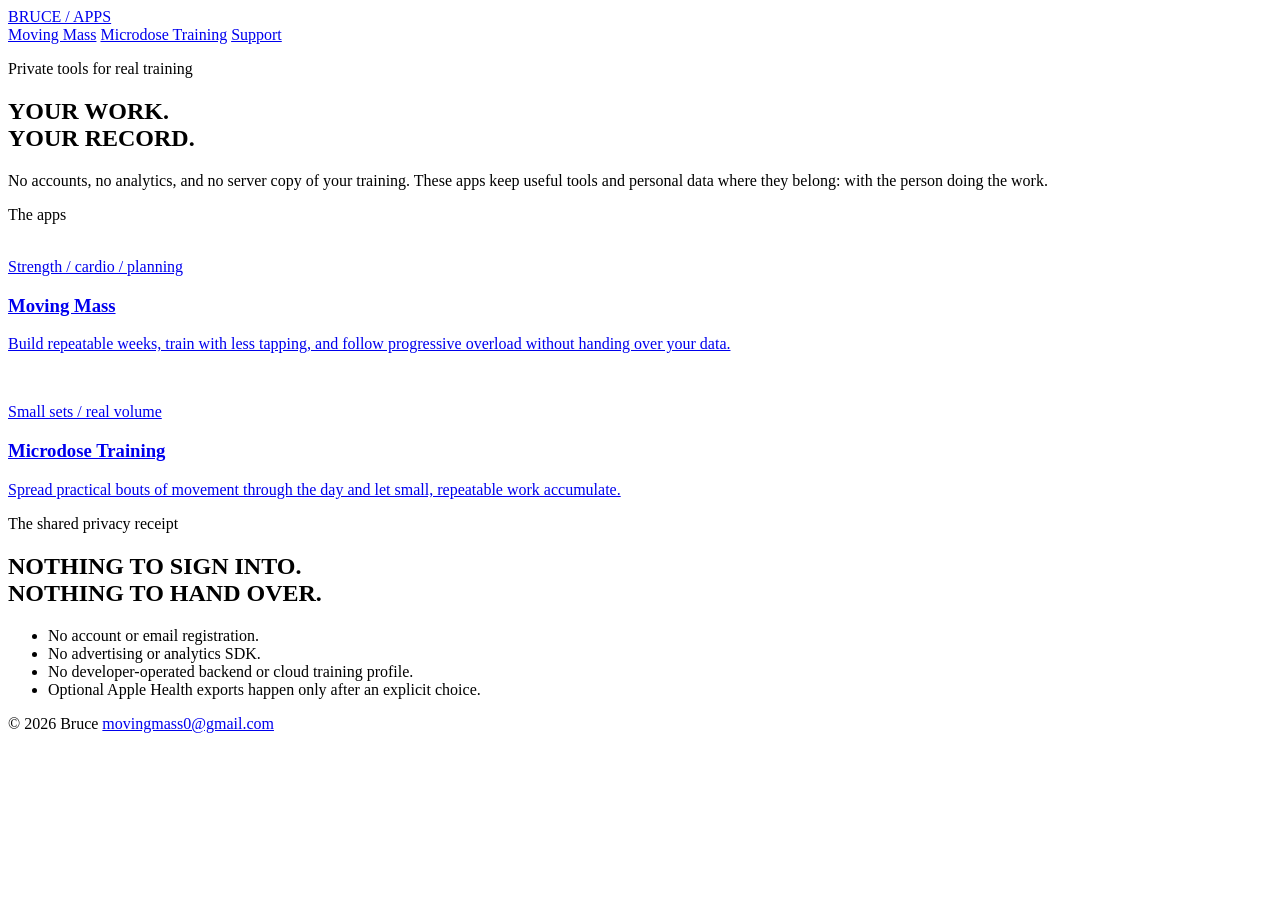
==== index.html @ 4e065a7a "Launch public app support site" ====
<!doctype html>
<html lang="en">
<head>
  <meta charset="utf-8">
  <meta name="viewport" content="width=device-width, initial-scale=1">
  <meta name="description" content="Private, on-device training apps by Bruce.">
  <title>Bruce — Training Apps</title>
  <link rel="stylesheet" href="/app-support/styles.css">
</head>
<body>
  <header class="site-header">
    <a class="wordmark" href="/app-support/">BRUCE / APPS</a>
    <nav aria-label="Primary navigation">
      <a href="/app-support/moving-mass/">Moving Mass</a>
      <a href="/app-support/microdose-training/">Microdose Training</a>
      <a href="mailto:movingmass0@gmail.com">Support</a>
    </nav>
  </header>

  <main>
    <section class="page-heading">
      <p class="eyebrow">Private tools for real training</p>
      <h1>YOUR WORK.<br>YOUR RECORD.</h1>
      <p class="lede">No accounts, no analytics, and no server copy of your training. These apps keep useful tools and personal data where they belong: with the person doing the work.</p>
    </section>

    <div class="rule-heading"><span class="section-label">The apps</span></div>
    <section class="card-grid" aria-label="Training apps">
      <a class="card card-link app-card" href="/app-support/moving-mass/">
        <img src="/app-support/assets/moving-mass-icon.png" alt="">
        <div>
          <p class="meta">Strength / cardio / planning</p>
          <h3>Moving Mass</h3>
          <p>Build repeatable weeks, train with less tapping, and follow progressive overload without handing over your data.</p>
        </div>
      </a>

      <a class="card card-link app-card" href="/app-support/microdose-training/">
        <img src="/app-support/assets/microdose-training-icon.png" alt="">
        <div>
          <p class="meta">Small sets / real volume</p>
          <h3>Microdose Training</h3>
          <p>Spread practical bouts of movement through the day and let small, repeatable work accumulate.</p>
        </div>
      </a>
    </section>

    <section class="paper privacy-receipt">
      <p class="eyebrow">The shared privacy receipt</p>
      <h2>NOTHING TO SIGN INTO.<br>NOTHING TO HAND OVER.</h2>
      <ul>
        <li>No account or email registration.</li>
        <li>No advertising or analytics SDK.</li>
        <li>No developer-operated backend or cloud training profile.</li>
        <li>Optional Apple Health exports happen only after an explicit choice.</li>
      </ul>
    </section>
  </main>

  <footer class="site-footer">
    <span>© 2026 Bruce</span>
    <a href="mailto:movingmass0@gmail.com">movingmass0@gmail.com</a>
  </footer>
</body>
</html>
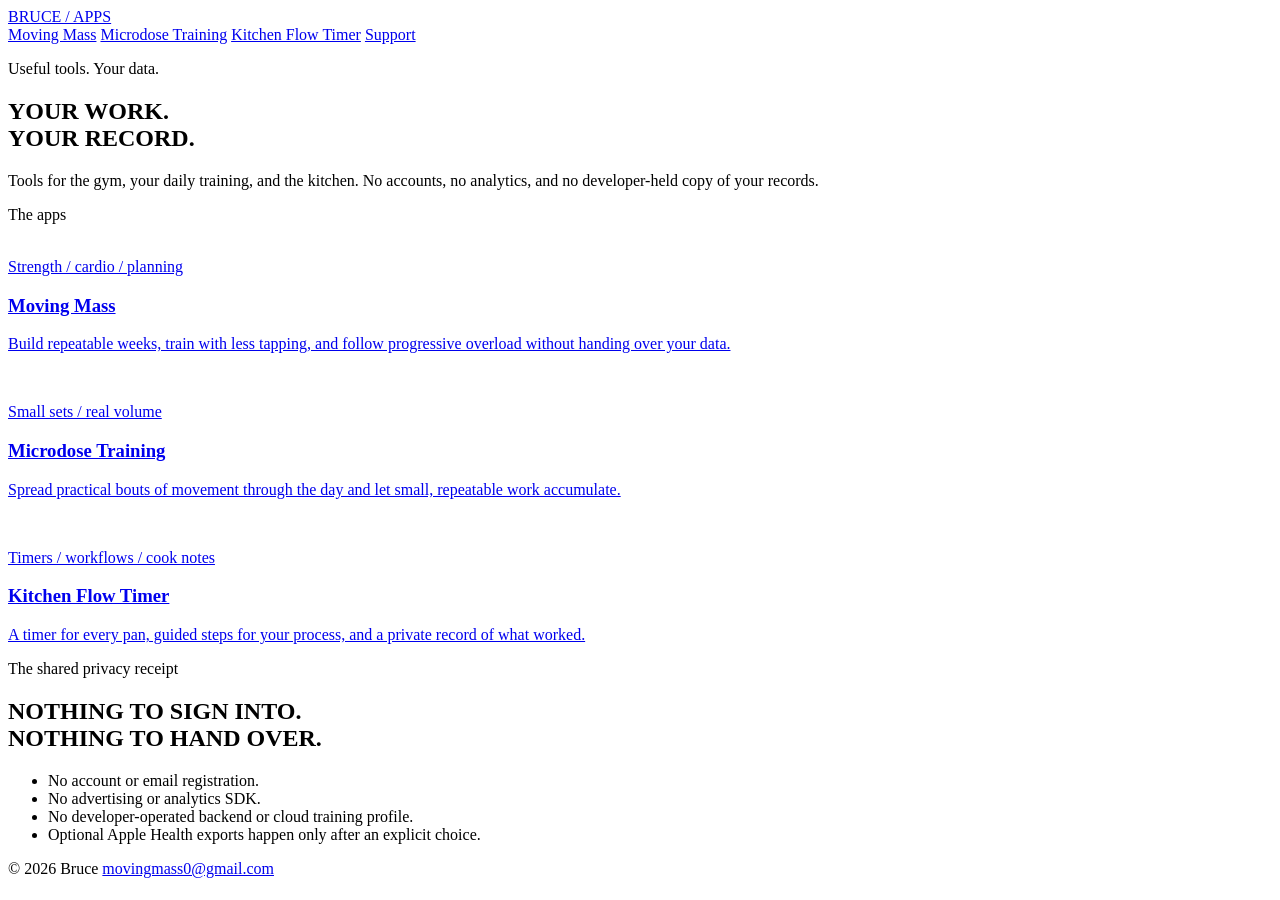
==== commit 0114fd07: "Publish Kitchen Flow Timer about support and privacy pages" ====
--- a/index.html
+++ b/index.html
@@ -3,8 +3,8 @@
 <head>
   <meta charset="utf-8">
   <meta name="viewport" content="width=device-width, initial-scale=1">
-  <meta name="description" content="Private, on-device training apps by Bruce.">
-  <title>Bruce — Training Apps</title>
+  <meta name="description" content="Private, on-device training and kitchen apps by Bruce.">
+  <title>Bruce — Independent Apps</title>
   <link rel="stylesheet" href="/app-support/styles.css">
 </head>
 <body>
@@ -13,19 +13,20 @@
     <nav aria-label="Primary navigation">
       <a href="/app-support/moving-mass/">Moving Mass</a>
       <a href="/app-support/microdose-training/">Microdose Training</a>
+      <a href="/app-support/kitchen-flow-timer/">Kitchen Flow Timer</a>
       <a href="mailto:movingmass0@gmail.com">Support</a>
     </nav>
   </header>
 
   <main>
     <section class="page-heading">
-      <p class="eyebrow">Private tools for real training</p>
+      <p class="eyebrow">Useful tools. Your data.</p>
       <h1>YOUR WORK.<br>YOUR RECORD.</h1>
-      <p class="lede">No accounts, no analytics, and no server copy of your training. These apps keep useful tools and personal data where they belong: with the person doing the work.</p>
+      <p class="lede">Tools for the gym, your daily training, and the kitchen. No accounts, no analytics, and no developer-held copy of your records.</p>
     </section>
 
     <div class="rule-heading"><span class="section-label">The apps</span></div>
-    <section class="card-grid" aria-label="Training apps">
+    <section class="card-grid" aria-label="Apps">
       <a class="card card-link app-card" href="/app-support/moving-mass/">
         <img src="/app-support/assets/moving-mass-icon.png" alt="">
         <div>
@@ -41,6 +42,14 @@
           <p class="meta">Small sets / real volume</p>
           <h3>Microdose Training</h3>
           <p>Spread practical bouts of movement through the day and let small, repeatable work accumulate.</p>
+        </div>
+      </a>
+      <a class="card card-link app-card" href="/app-support/kitchen-flow-timer/">
+        <img src="/app-support/assets/kitchen-flow-timer-icon.png" alt="">
+        <div>
+          <p class="meta">Timers / workflows / cook notes</p>
+          <h3>Kitchen Flow Timer</h3>
+          <p>A timer for every pan, guided steps for your process, and a private record of what worked.</p>
         </div>
       </a>
     </section>
